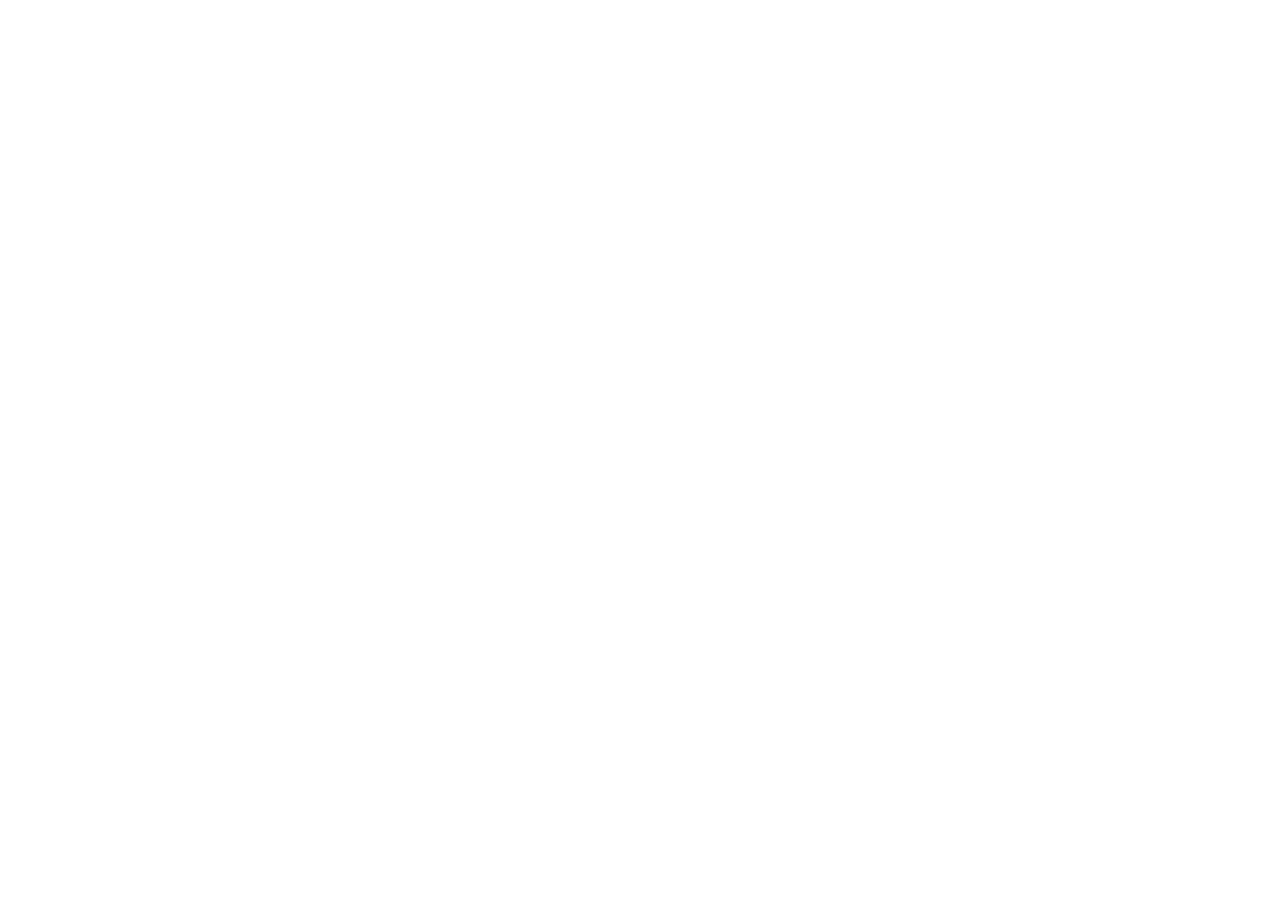
==== 1-10/index.html @ debd3d40 "[Start]1-10" ====
<html>
<head>
  <meta charset="UTF-8">
  <script src="https://kit.fontawesome.com/696371b99a.js" crossorigin="anonymous"></script>
  <link rel="stylesheet" href="style.css">
  <title>9章演習問題</title>
</head>
<body>
    <div class="position">
    <i class="fab fa-facebook"></i>
    <i class="fab fa-twitter"></i>
  </div>
</body>
</html>
---- 1-10/style.css ----
i{
	font-size:32px;
}
.position{
	position:absolute;
	right:40px;
	top:100px;

}
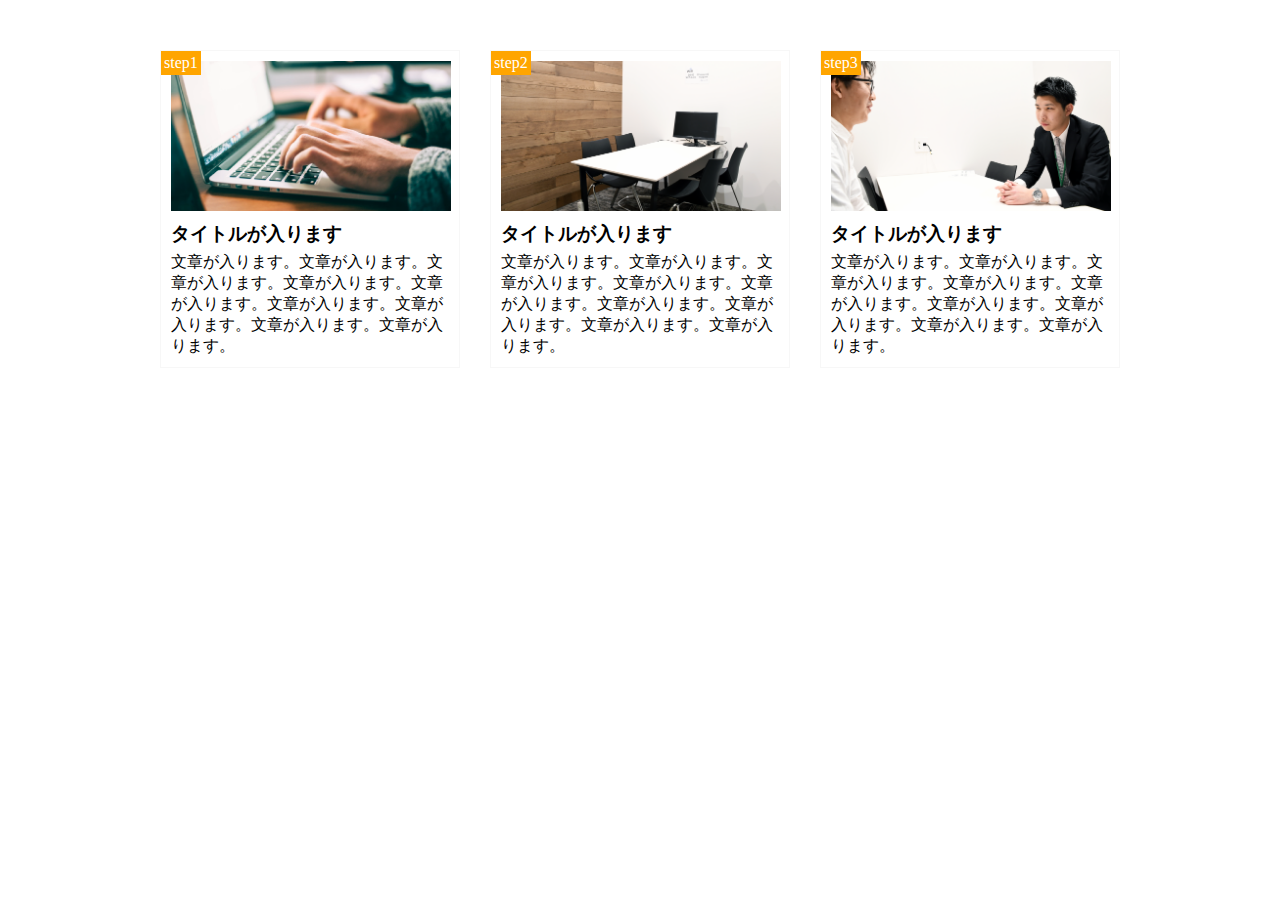
==== commit 21f73b80: "[Finish]1-10" ====
--- a/1-10/index.html
+++ b/1-10/index.html
@@ -1,14 +1,49 @@
 <html>
 <head>
   <meta charset="UTF-8">
-  <script src="https://kit.fontawesome.com/696371b99a.js" crossorigin="anonymous"></script>
+  <meta name="viewport" content="width=device-width,initial-scale=1.0"
+  <!-- CSSファイルの読み込み -->
   <link rel="stylesheet" href="style.css">
-  <title>9章演習問題</title>
+  <title>10章演習</title>
 </head>
 <body>
-    <div class="position">
-    <i class="fab fa-facebook"></i>
-    <i class="fab fa-twitter"></i>
+  <!-- header用のdiv -->
+ <header>
+ </header>
+  <main class="clearfix">
+  	<div class="content-box">
+    <div class="image-box1">
+    <div class="step-box">step1</div>
   </div>
+    <div class="text-box">
+    <h3 class="title">タイトルが入ります</h3>
+    <div class="text">
+      文章が入ります。文章が入ります。文章が入ります。文章が入ります。文章が入ります。文章が入ります。文章が入ります。文章が入ります。文章が入ります。
+    </div>
+  </div>
+</div>
+    <div class="content-box">
+    <div class="image-box2">
+    <div class="step-box">step2</div>
+  </div>
+    <div class="text-box">
+    <h3 class="title">タイトルが入ります</h3>
+    <div class="text">
+      文章が入ります。文章が入ります。文章が入ります。文章が入ります。文章が入ります。文章が入ります。文章が入ります。文章が入ります。文章が入ります。
+    </div>
+  </div>
+</div>
+  <div class="content-box">
+    <div class="image-box3">
+    <div class="step-box">step3</div>
+  </div>
+    <div class="text-box">
+    <h3 class="title">タイトルが入ります</h3>
+    <div class="text">
+      文章が入ります。文章が入ります。文章が入ります。文章が入ります。文章が入ります。文章が入ります。文章が入ります。文章が入ります。文章が入ります。
+    </div>
+  </div>
+</div>
+</div>
 </body>
 </html>--- a/1-10/style.css
+++ b/1-10/style.css
@@ -1,9 +1,74 @@
-i{
-	font-size:32px;
+*{
+	margin:0;
+	padding:0;
+	box-sizing:border-box;
 }
-.position{
+
+.clearfix::after{
+	content: "";
+	display:block;
+	clear:both;
+}
+main{
+	width:960px;
+	margin:50px auto;
+}
+.content-box{
+	width:300px;
+	padding:10px;
+	margin-right:30px;
+	position:relative;
+	border:1px solid #f7f7f7;
+	float:left;
+}
+.content-box:last-child{
+	margin-right:0;
+}
+.image-box1{
+	width:280px;
+	height: 150px;
+	background-image: url(img/flow01.png);
+	background-size: cover;
+	background-position: bottom;
+}
+.image-box2{
+	width:280px;
+	height: 150px;
+	background-image: url(img/flow02.png);
+	background-size: cover;
+	background-position: bottom;
+}
+.image-box3{
+	width:280px;
+	height: 150px;
+	background-image: url(img/flow03.png);
+	background-size: cover;
+	background-position: bottom;
+}
+.step-box{
 	position:absolute;
-	right:40px;
-	top:100px;
-
+	top:0;
+	left:0;
+	background-color: orange;
+	color:white;
+	padding:3px;
+	display:inline-block;
+}
+h3{
+	padding-top:10px;
+	padding-bottom:5px;
+}
+.content-text{
+	width:280px;
+}
+@media screen and (max-width:768px){
+	.clearfix{
+		width:90%;
+		margin-top:50px;
+		margin-bottom:50px;
+	}
+	.content-box{
+		float:none;
+		margin:20px;
+	}
 }